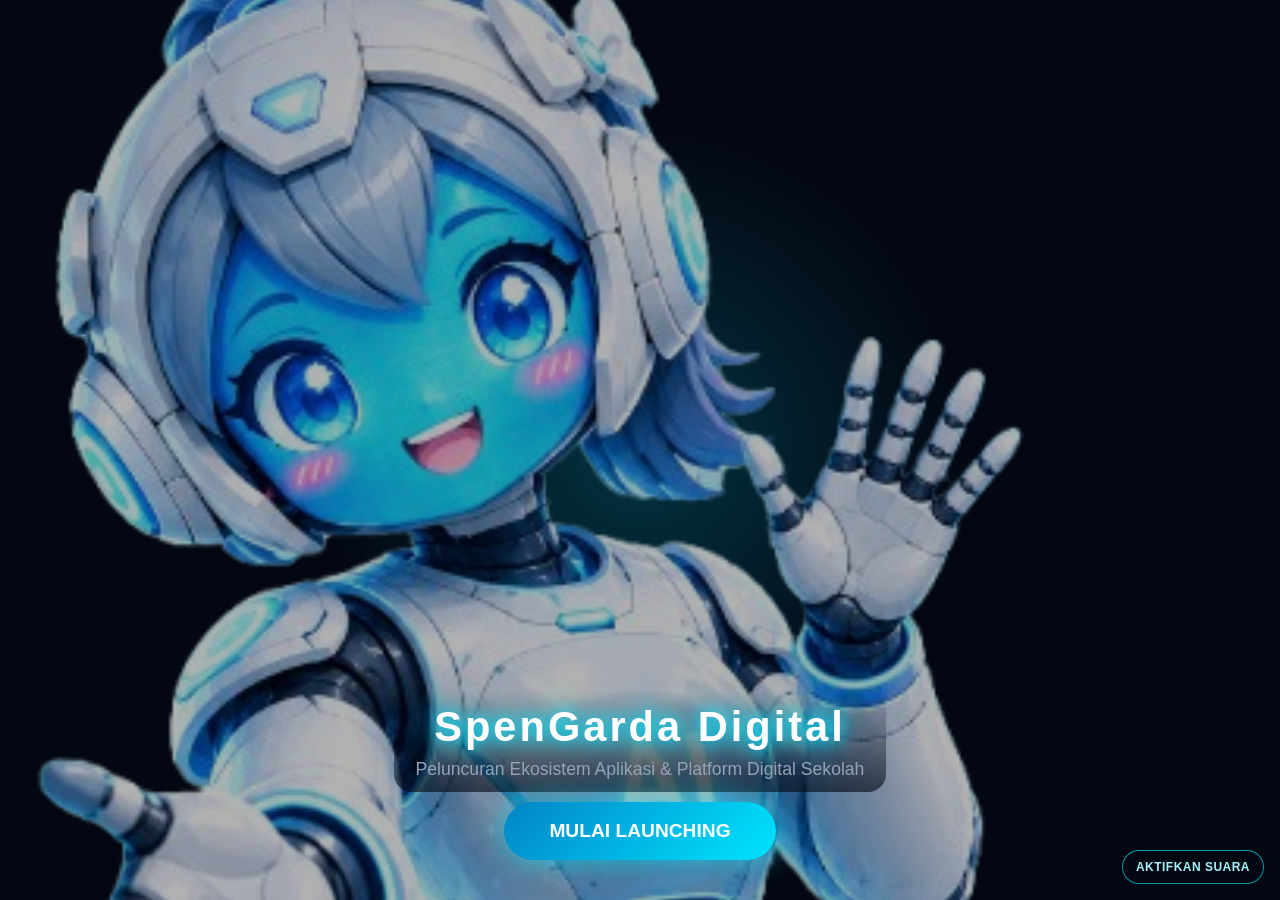
==== index.html @ 2d80fda5 "Initial commit" ====
<!DOCTYPE html>
<html lang="id">
<head>
    <meta charset="UTF-8">
    <meta name="viewport" content="width=device-width, initial-scale=1.0">
    <title>SpenGarda Digital - Launching</title>
    <link rel="stylesheet" href="style.css">
</head>
<body>

    <!-- Efek Glow Background -->
    <div class="bg-glow"></div>

    <div class="container">
        <!-- Video maskot Garda -->
        <div class="mascot-wrapper">
            <video class="robot-video" autoplay muted loop playsinline preload="auto" poster="robot-spengarda.png" aria-label="Video maskot Garda">
                <source src="Video%20Garda%20Launch.mp4" type="video/mp4">
                Browser Anda tidak mendukung pemutaran video.
            </video>
            <button id="videoSoundToggle" class="video-sound-btn" type="button" aria-pressed="false">
                AKTIFKAN SUARA
            </button>
        </div>

        <!-- Teks Informasi Utama -->
        <div class="text-group">
            <h1 class="glow-title">SpenGarda Digital</h1>
            <p class="sub-title">Peluncuran Ekosistem Aplikasi & Platform Digital Sekolah</p>
        </div>

        <!-- Tombol Launching Interaktif -->
        <button id="btnLaunch" class="launch-btn">MULAI LAUNCHING</button>
    </div>

    <!-- Workspace SpenGarda Mobile -->
    <div id="appModal" class="app-modal">
        <div class="modal-content">
            <button id="closeModal" class="close-btn">&times;</button>
            <aside class="app-guide">
                <div class="guide-badge">EKOSISTEM DIGITAL</div>
                <img src="robot-spengarda.png" alt="Maskot SpenGarda Mobile" class="guide-robot">
                <h2>SpenGarda Mobile</h2>
                <p>Teman digital untuk mengakses layanan sekolah dengan lebih cepat, rapi, dan terhubung.</p>
                <div class="guide-line"></div>
                <span class="guide-status"><i></i> Sistem siap digunakan</span>
            </aside>
            <section class="app-view">
                <div class="app-view-header">
                    <span class="app-view-kicker">SPENGARDA MOBILE</span>
                    <span class="app-view-status">APLIKASI AKTIF</span>
                </div>
                <iframe id="appIframe" src="" title="SpenGarda Mobile" frameborder="0"></iframe>
            </section>
        </div>
    </div>

    <script src="script.js"></script>
</body>
</html>
---- style.css ----
* {
    margin: 0;
    padding: 0;
    box-sizing: border-box;
    font-family: 'Segoe UI', Roboto, sans-serif;
}

body {
    background-color: #030712;
    color: #ffffff;
    height: 100vh;
    display: flex;
    justify-content: center;
    align-items: center;
    overflow: hidden;
    position: relative;
}

/* Background Ambient Glow */
.bg-glow {
    position: absolute;
    width: 650px;
    height: 650px;
    background: radial-gradient(circle, rgba(0, 229, 255, 0.2) 0%, rgba(0, 0, 0, 0) 70%);
    top: 50%;
    left: 50%;
    transform: translate(-50%, -50%);
    pointer-events: none;
    z-index: 1;
}

.container {
    text-align: center;
    z-index: 2;
    display: flex;
    flex-direction: column;
    align-items: center;
    justify-content: flex-end;
    width: 100%;
    height: 100vh;
    padding: 24px 20px max(40px, env(safe-area-inset-bottom));
    gap: 10px;
    position: relative;
}

/* Layout Tengah: Maskot Robot */
.mascot-wrapper {
    position: fixed;
    inset: 0;
    display: flex;
    justify-content: center;
    align-items: center;
    margin: 0;
    overflow: hidden;
    pointer-events: none;
    z-index: 1;
}

.robot-video {
    width: 100%;
    height: 100%;
    object-fit: cover;
    filter: brightness(0.7);
    z-index: 1;
}

.video-sound-btn {
    position: absolute;
    right: max(16px, env(safe-area-inset-right));
    bottom: max(16px, env(safe-area-inset-bottom));
    z-index: 4;
    padding: 9px 13px;
    border: 1px solid rgba(0, 229, 255, 0.65);
    border-radius: 999px;
    background: rgba(3, 7, 18, 0.82);
    color: #a5f3fc;
    font-size: 0.75rem;
    font-weight: 700;
    letter-spacing: 0.04em;
    cursor: pointer;
    pointer-events: auto;
}

.video-sound-btn:hover {
    background: rgba(8, 47, 73, 0.95);
}

@keyframes float {
    0%, 100% { transform: translateY(0); }
    50% { transform: translateY(-15px); }
}

/* Teks Judul Futuristik */
.text-group {
    position: relative;
    z-index: 2;
    max-width: min(100%, 760px);
    padding: 12px 22px;
    border-radius: 18px;
    background: linear-gradient(180deg, transparent, rgba(3, 7, 18, 0.62));
}

.text-group.launch-ready {
    margin-top: 0;
    margin-bottom: 0;
    transform: none;
    position: absolute;
    left: 50%;
    bottom: 16vh;
    transform: translateX(-50%);
    width: min(100%, 920px);
}

.glow-title {
    color: #ffffff;
    font-size: 2.6rem;
    font-weight: 800;
    letter-spacing: 3px;
    text-shadow: 0 0 15px #00e5ff, 0 0 30px #00e5ff;
}

.sub-title {
    color: #94a3b8;
    font-size: 1.1rem;
    margin-top: 8px;
}

/* Tombol Launching */
.launch-btn {
    margin-top: 0;
    padding: 18px 45px;
    font-size: 1.2rem;
    font-weight: bold;
    color: #fff;
    background: linear-gradient(135deg, #0284c7, #00e5ff);
    border: none;
    border-radius: 50px;
    cursor: pointer;
    box-shadow: 0 0 30px rgba(0, 229, 255, 0.7);
    transition: all 0.3s ease;
    z-index: 4;
}

.launch-btn:hover {
    transform: scale(1.08);
    box-shadow: 0 0 50px rgba(0, 229, 255, 1);
}

/* Hitungan Mundur Glowing */
.countdown-glow {
    font-size: 5.5rem;
    font-weight: 900;
    color: #00e5ff;
    text-shadow: 0 0 25px #00e5ff, 0 0 50px #00e5ff;
    animation: pulse 0.9s infinite alternate;
    margin-top: 10px;
}

@keyframes pulse {
    0% { transform: scale(1); opacity: 0.8; }
    100% { transform: scale(1.2); opacity: 1; }
}

/* Layout Orbit Ikon Elegan */
.orbit-container {
    position: absolute;
    left: 50%;
    top: 50%;
    transform: translate(-50%, -50%);
    width: min(100%, 980px);
    display: flex;
    justify-content: center;
    align-items: center;
    flex-wrap: wrap;
    gap: 14px 18px;
    pointer-events: auto;
    z-index: 4;
    padding: 0 18px;
}

.app-icon-card {
    position: relative;
    pointer-events: auto;
    display: flex;
    flex-direction: column;
    align-items: center;
    justify-content: center;
    width: 144px;
    min-height: 92px;
    background: rgba(15, 23, 42, 0.85);
    border: 1px solid rgba(0, 229, 255, 0.5);
    padding: 12px 18px;
    border-radius: 16px;
    color: #fff;
    text-decoration: none;
    backdrop-filter: blur(10px);
    box-shadow: 0 0 20px rgba(0, 229, 255, 0.25);
    transition: all 0.4s ease;
    animation: popIn 0.6s cubic-bezier(0.175, 0.885, 0.32, 1.27) forwards;
}

.app-icon-card svg {
    width: 28px;
    height: 28px;
    fill: #00e5ff;
    filter: drop-shadow(0 0 8px rgba(0, 229, 255, 0.8));
    transition: all 0.3s ease;
}

.app-icon-card span {
    font-size: 0.8rem;
    margin-top: 6px;
    color: #e2e8f0;
    font-weight: 600;
    letter-spacing: 0.5px;
    text-align: center;
}

.app-icon-card:hover {
    transform: translateY(-6px) scale(1.04);
    border-color: #00e5ff;
    box-shadow: 0 0 35px rgba(0, 229, 255, 0.9);
    background: rgba(0, 229, 255, 0.2);
}

.app-icon-card:hover svg {
    transform: scale(1.1);
    fill: #ffffff;
}

@keyframes popIn {
    from { opacity: 0; transform: scale(0); }
    to { opacity: 1; transform: scale(1); }
}

/* Modal Pop-up Transisi untuk SpenGarda Mobile */
.app-modal {
    position: fixed;
    top: 0;
    left: 0;
    width: 100vw;
    height: 100vh;
    background: rgba(3, 7, 18, 0.85);
    backdrop-filter: blur(12px);
    z-index: 1000;
    display: flex;
    justify-content: center;
    align-items: center;
    opacity: 0;
    pointer-events: none;
    transition: opacity 0.4s ease;
}

.app-modal.active {
    opacity: 1;
    pointer-events: auto;
}

.modal-content {
    width: min(1180px, 94vw);
    height: min(760px, 90vh);
    background: #0f172a;
    border: 1px solid rgba(0, 229, 255, 0.5);
    border-radius: 20px;
    box-shadow: 0 0 50px rgba(0, 229, 255, 0.4);
    position: relative;
    overflow: hidden;
    transform: scale(0.8) translateY(30px);
    transition: transform 0.4s cubic-bezier(0.175, 0.885, 0.32, 1.27);
    display: grid;
    grid-template-columns: 285px minmax(0, 1fr);
}

.app-modal.active .modal-content {
    transform: scale(1) translateY(0);
}

.app-guide {
    background: linear-gradient(155deg, #082f49 0%, #0f172a 58%, #111827 100%);
    padding: 42px 28px 28px;
    display: flex;
    flex-direction: column;
    align-items: center;
    text-align: center;
    border-right: 1px solid rgba(0, 229, 255, 0.2);
}

.guide-badge {
    color: #67e8f9;
    font-size: 0.65rem;
    font-weight: 800;
    letter-spacing: 2px;
}

.guide-robot {
    width: 190px;
    max-width: 100%;
    margin: 24px 0 18px;
    filter: drop-shadow(0 0 24px rgba(0, 229, 255, 0.65));
    animation: guideFloat 3.5s ease-in-out infinite;
}

@keyframes guideFloat {
    0%, 100% { transform: translateY(0); }
    50% { transform: translateY(-8px); }
}

.app-guide h2 {
    color: #fff;
    font-size: 1.35rem;
    line-height: 1.2;
}

.app-guide p {
    color: #bae6fd;
    font-size: 0.82rem;
    line-height: 1.65;
    margin-top: 12px;
}

.guide-line {
    width: 52px;
    height: 2px;
    background: #22d3ee;
    box-shadow: 0 0 12px #22d3ee;
    margin: 24px 0 18px;
}

.guide-status {
    color: #a5f3fc;
    font-size: 0.72rem;
    font-weight: 700;
}

.guide-status i {
    display: inline-block;
    width: 7px;
    height: 7px;
    background: #34d399;
    border-radius: 50%;
    box-shadow: 0 0 8px #34d399;
    margin-right: 5px;
}

.app-view {
    min-width: 0;
    min-height: 0;
    background: #fff;
    display: flex;
    flex-direction: column;
}

.app-view-header {
    height: 44px;
    flex: 0 0 44px;
    padding: 0 52px 0 18px;
    display: flex;
    align-items: center;
    justify-content: space-between;
    background: #f8fafc;
    border-bottom: 1px solid #e2e8f0;
}

.app-view-kicker {
    color: #0f3b59;
    font-size: 0.68rem;
    font-weight: 800;
    letter-spacing: 1.5px;
}

.app-view-status {
    color: #059669;
    font-size: 0.62rem;
    font-weight: 800;
    letter-spacing: 0.8px;
}

.app-view iframe {
    width: 100%;
    height: 100%;
    border: none;
    flex: 1;
}

/* Tombol Close Modern */
.close-btn {
    position: absolute;
    top: 15px;
    right: 20px;
    background: rgba(255, 255, 255, 0.1);
    color: #00e5ff;
    border: 1px solid rgba(0, 229, 255, 0.4);
    font-size: 2rem;
    line-height: 1;
    width: 40px;
    height: 40px;
    border-radius: 50%;
    cursor: pointer;
    z-index: 10;
    transition: all 0.3s ease;
}

.close-btn:hover {
    background: #00e5ff;
    color: #000;
    box-shadow: 0 0 15px #00e5ff;
}

@media (max-width: 700px) {
    .app-modal {
        align-items: flex-start;
        padding: 3vh 0;
        overflow-y: auto;
    }

    .modal-content {
        width: 94vw;
        height: 94vh;
        min-height: 650px;
        grid-template-columns: 1fr;
        grid-template-rows: 185px minmax(0, 1fr);
    }

    .app-guide {
        padding: 18px 24px 14px;
        border-right: none;
        border-bottom: 1px solid rgba(0, 229, 255, 0.2);
    }

    .guide-robot {
        width: 105px;
        margin: 8px 0 4px;
    }

    .app-guide p {
        display: none;
    }

    .guide-line {
        display: none;
    }

    .app-guide h2 {
        font-size: 1.05rem;
    }

    .guide-status {
        margin-top: 4px;
    }
}
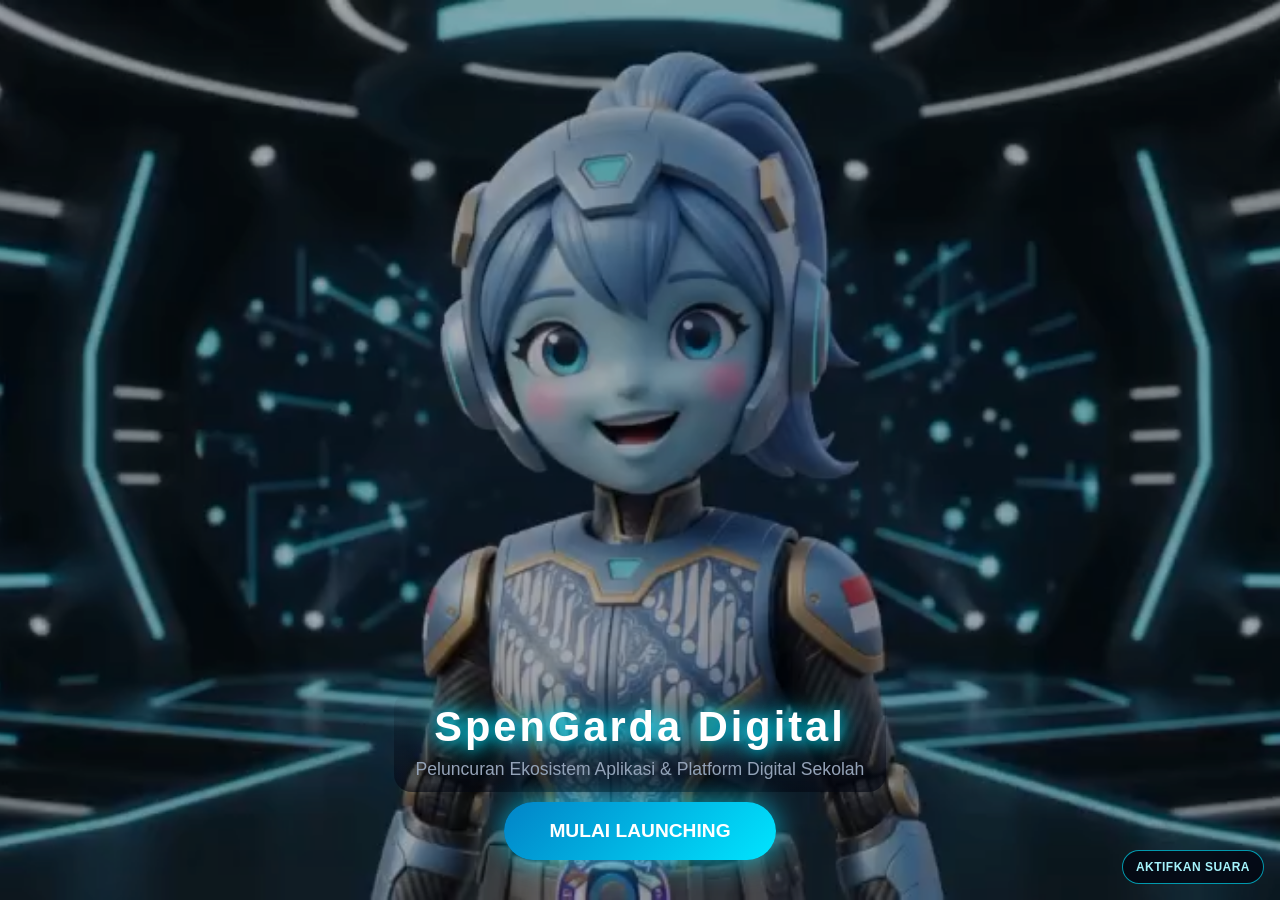
==== commit f1894c73: "Replace outdated mascot images Co-authored-by: Copilot <223556219+Copilot@users.noreply.github.com>" ====
--- a/index.html
+++ b/index.html
@@ -14,7 +14,7 @@
     <div class="container">
         <!-- Video maskot Garda -->
         <div class="mascot-wrapper">
-            <video class="robot-video" autoplay muted loop playsinline preload="auto" poster="robot-spengarda.png" aria-label="Video maskot Garda">
+            <video class="robot-video" autoplay muted loop playsinline preload="auto" poster="robot-spengarda-launch.png" aria-label="Video maskot Garda">
                 <source src="Video%20Garda%20Launch.mp4" type="video/mp4">
                 Browser Anda tidak mendukung pemutaran video.
             </video>
@@ -39,7 +39,7 @@
             <button id="closeModal" class="close-btn">&times;</button>
             <aside class="app-guide">
                 <div class="guide-badge">EKOSISTEM DIGITAL</div>
-                <img src="robot-spengarda.png" alt="Maskot SpenGarda Mobile" class="guide-robot">
+                <img src="robot-spengarda-guide.png" alt="Maskot SpenGarda Mobile" class="guide-robot">
                 <h2>SpenGarda Mobile</h2>
                 <p>Teman digital untuk mengakses layanan sekolah dengan lebih cepat, rapi, dan terhubung.</p>
                 <div class="guide-line"></div>
--- a/style.css
+++ b/style.css
@@ -106,7 +106,8 @@
     transform: none;
     position: absolute;
     left: 50%;
-    bottom: 16vh;
+    top: 6vh;
+    bottom: auto;
     transform: translateX(-50%);
     width: min(100%, 920px);
 }
@@ -165,14 +166,14 @@
 .orbit-container {
     position: absolute;
     left: 50%;
-    top: 50%;
-    transform: translate(-50%, -50%);
+    bottom: max(24px, env(safe-area-inset-bottom));
+    transform: translateX(-50%);
     width: min(100%, 980px);
     display: flex;
     justify-content: center;
     align-items: center;
     flex-wrap: wrap;
-    gap: 14px 18px;
+    gap: 10px 18px;
     pointer-events: auto;
     z-index: 4;
     padding: 0 18px;
@@ -407,6 +408,24 @@
 }
 
 @media (max-width: 700px) {
+    .orbit-container {
+        display: grid;
+        grid-template-columns: repeat(3, minmax(0, 1fr));
+        gap: 8px 10px;
+        padding: 0 12px;
+    }
+
+    .app-icon-card {
+        width: 100%;
+        min-width: 0;
+        min-height: 78px;
+        padding: 10px 8px;
+    }
+
+    .app-icon-card span {
+        font-size: 0.72rem;
+    }
+
     .app-modal {
         align-items: flex-start;
         padding: 3vh 0;
